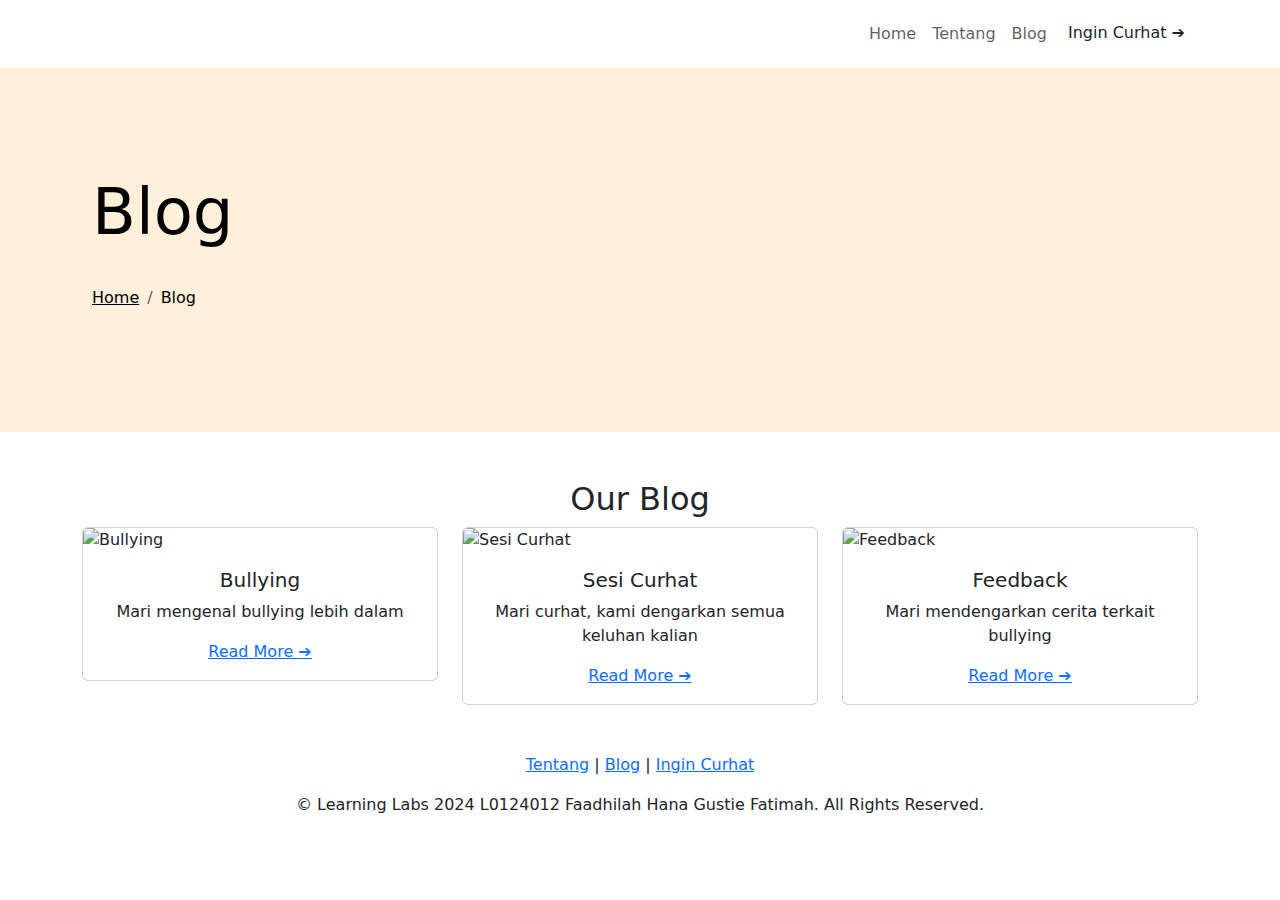
==== blog.html @ 9458da6a "Add files via upload" ====
<!DOCTYPE html>
<html lang="en">
<head>
    <meta charset="UTF-8">
    <meta name="viewport" content="width=device-width, initial-scale=1.0">
    <title>Blog - AKSI</title>
    <link href="https://cdn.jsdelivr.net/npm/bootstrap@5.3.0/dist/css/bootstrap.min.css" rel="stylesheet">
    <link rel="stylesheet" href="css/style.css">
</head>
<body>

<!-- Header -->
<nav class="navbar navbar-expand-lg navbar-light">
    <div class="container">
        <a class="navbar-brand text-white" href="#"><h3>AKSI</h3></a>
        <button class="navbar-toggler" type="button" data-bs-toggle="collapse" data-bs-target="#navbarNav" aria-controls="navbarNav" aria-expanded="false" aria-label="Toggle navigation">
            <span class="navbar-toggler-icon"></span>
        </button>
        <div class="collapse navbar-collapse" id="navbarNav">
            <ul class="navbar-nav ms-auto">
                <li class="nav-item">
                    <a class="nav-link" href="index.html">Home</a>
                </li>
                <li class="nav-item">
                    <a class="nav-link" href="tentang.html">Tentang</a>
                </li>
                <li class="nav-item">
                    <a class="nav-link" href="blog.html">Blog</a>
                </li>
                <li class="nav-item">
                    <a class="btn btn-get-offer" href="curhat.html">Ingin Curhat ➔</a>
                </li>
            </ul>
        </div>
    </div>
</nav>

<!-- Page Header Start -->
<div class="container-fluid page-header py-5 mb-5" style="background-color: #fff0db;">
    <div class="container py-5">
        <h1 class="display-3 text-black mb-3 animated slideInDown" style="padding: 10px; border-radius: 5px;">Blog</h1>
        <nav aria-label="breadcrumb animated slideInDown">
            <ol class="breadcrumb" style="padding: 10px; border-radius: 5px;">
                <li class="breadcrumb-item"><a class="text-black" href="index.html">Home</a></li>
                <li class="breadcrumb-item text-black active" aria-current="page">Blog</li>
            </ol>
        </nav>
    </div>
</div>
<!-- Page Header End -->

<!-- Layanan Section -->
<div class="container services-section" id="Blog">
    <h2 class="text-center">Our Blog</h2>
    <div class="row">
        <div class="col-md-4">
            <div class="card card-service">
                <img src="pic/pic13.jpg" class="card-img-top" alt="Bullying">
                <div class="card-body text-center">
                    <h5 class="card-title">Bullying</h5>
                    <p class="card-text">Mari mengenal bullying lebih dalam</p>
                    <a href="bullying.html">Read More ➔</a>
                </div>
            </div>
        </div>
        <div class="col-md-4">
            <div class="card card-service">
                <img src="pic/pic7.jpg" class="card-img-top" alt="Sesi Curhat">
                <div class="card-body text-center">
                    <h5 class="card-title">Sesi Curhat</h5>
                    <p class="card-text">Mari curhat, kami dengarkan semua keluhan kalian</p>
                    <a href="curhat.html">Read More ➔</a>
                </div>
            </div>
        </div>
        <div class="col-md-4">
            <div class="card card-service">
                <img src="pic/pic8.jpg" class="card-img-top" alt="Feedback">
                <div class="card-body text-center">
                    <h5 class="card-title">Feedback</h5>
                    <p class="card-text">Mari mendengarkan cerita terkait bullying</p>
                    <a href="feedback.html">Read More ➔</a>
                </div>
            </div>
        </div>
    </div>
</div>
<br><br>

<!-- Footer -->
<footer class="text-center">
    <div class="container">
        <a href="tentang.html">Tentang</a> | <a href="blog.html">Blog</a> | <a href="curhat.html">Ingin Curhat</a></p>
        <p>&copy; Learning Labs 2024 L0124012 Faadhilah Hana Gustie Fatimah. All Rights Reserved.</p>
    </div>
</footer>

<script src="https://cdn.jsdelivr.net/npm/bootstrap@5.3.0/dist/js/bootstrap.bundle.min.js"></script>
<script src="js/script.js"></script>
</body>
</html>
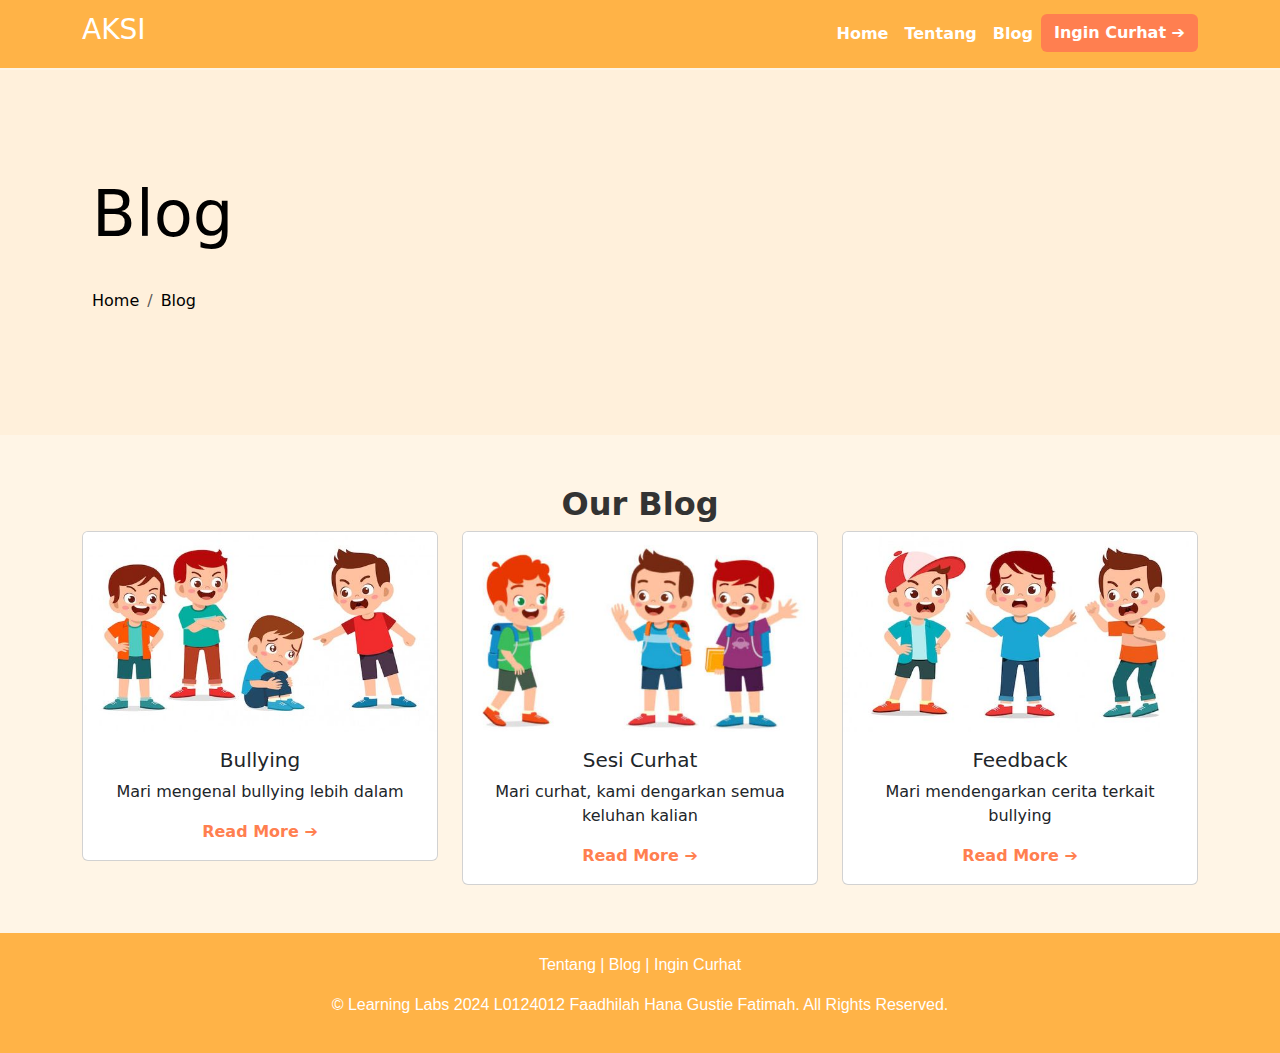
==== commit 4d898b01: "blog.html" ====
--- a/blog.html
+++ b/blog.html
@@ -9,7 +9,7 @@
 </head>
 <body>
 
-<!-- Header -->
+
 <nav class="navbar navbar-expand-lg navbar-light">
     <div class="container">
         <a class="navbar-brand text-white" href="#"><h3>AKSI</h3></a>
@@ -35,7 +35,7 @@
     </div>
 </nav>
 
-<!-- Page Header Start -->
+
 <div class="container-fluid page-header py-5 mb-5" style="background-color: #fff0db;">
     <div class="container py-5">
         <h1 class="display-3 text-black mb-3 animated slideInDown" style="padding: 10px; border-radius: 5px;">Blog</h1>
@@ -47,9 +47,9 @@
         </nav>
     </div>
 </div>
-<!-- Page Header End -->
 
-<!-- Layanan Section -->
+
+
 <div class="container services-section" id="Blog">
     <h2 class="text-center">Our Blog</h2>
     <div class="row">
@@ -87,7 +87,7 @@
 </div>
 <br><br>
 
-<!-- Footer -->
+
 <footer class="text-center">
     <div class="container">
         <a href="tentang.html">Tentang</a> | <a href="blog.html">Blog</a> | <a href="curhat.html">Ingin Curhat</a></p>
@@ -98,4 +98,4 @@
 <script src="https://cdn.jsdelivr.net/npm/bootstrap@5.3.0/dist/js/bootstrap.bundle.min.js"></script>
 <script src="js/script.js"></script>
 </body>
-</html>+</html>
--- a/css/style.css
+++ b/css/style.css
@@ -0,0 +1,213 @@
+body {
+    background-color: #fff5e6;
+    padding-top: 70px;
+}
+
+.navbar {
+    background-color: #ffb347;
+    position: fixed;
+    top: 0;
+    left: 0;
+    right: 0;
+    z-index: 1000;
+    transition: background-color 0.3s ease-in; 
+}
+.navbar .nav-link {
+    color: white;
+    font-weight: bold;
+    transition: color 0.3s;
+}
+.navbar .nav-link:hover {
+    color: #fff0db;
+}
+.btn-get-offer {
+    background-color: #ff7f50;
+    color: white;
+    font-weight: bold;
+    transition: background-color 0.3s;
+}
+.btn-get-offer:hover {
+    background-color: #ff6347;
+}
+
+
+.carousel-item img {
+    max-height: 500px;
+    object-fit: cover;
+}
+
+
+.about-section {
+    background-color: #fff0db;
+    padding: 30px;
+    margin-top: 20px;
+    border-radius: 10px;
+}
+
+
+.services-section h2 {
+    font-weight: bold;
+    color: #333;
+    text-align: center;
+    margin-top: 50px;
+}
+.card-service img {
+    max-height: 200px;
+    object-fit: cover;
+}
+.card-service .card-body a {
+    color: #ff7f50;
+    font-weight: bold;
+    text-decoration: none;
+}
+.card-service .card-body a:hover {
+    color: #ff6347;
+}
+
+footer {
+    background-color: #ffb347;
+    color: white;
+    padding: 15px;
+    font-family: Arial, sans-serif;
+    padding: 20px 0;
+}
+footer a {
+    color: white;
+    text-decoration: none;
+    transition: color 0.3s;
+}
+footer a:hover {
+    color: #ff6347;
+}
+
+.footer-container {
+    display: flex;
+    justify-content: space-around;
+    padding: 15px 0;
+}
+  
+.footer-section {
+    width: 30%;
+}
+
+.footer-section h3 {
+    font-size: 25px;
+    margin-bottom: 10px;
+}
+  
+.footer-section p, .footer-section ul {
+    font-size: 14px;
+    line-height: 1.6;
+    margin: 1px 0;
+}
+  
+.footer-section ul {
+    list-style-type: none;
+    padding: 0;
+}
+  
+.footer-section ul li::before {
+    content: "› ";
+    color: #ff6347;
+}
+  
+.social-icons a {
+    display: inline-block;
+    width: 30px;
+    height: 30px;
+    margin-right: 5px;
+    background-color: #444;
+    color: #fff;
+    text-align: center;
+    line-height: 32px;
+    border-radius: 5px;
+    font-size: 16px;
+    text-decoration: none;
+}
+  
+.social-icons a:hover {
+    background-color: #ff6347;
+}
+  
+.footer-bottom {
+    text-align: center;
+    font-size: 12px;
+    padding-top: 10px;
+    border-top: 1px solid #000000;
+}
+  
+nav.navbar.scrolled {
+    background-color: #000000; 
+}
+
+.section-title {
+    font-size: 2rem;
+    font-weight: bold;
+    margin-bottom: 1rem;
+}
+.section-line {
+    display: inline-block;
+    width: 50px;
+    height: 4px;
+    background-color: rgb(255, 172, 7);
+    margin-bottom: 1rem;
+}
+.content {
+    line-height: 1.7;
+    color: #000000;
+}
+
+.image-container img {
+    width: 100%;
+    height: auto;
+    border-radius: 10px;
+}
+
+.container .ratio{
+    border-radius: 8px;
+    overflow: hidden;
+    box-shadow: 0 4px 8px rgba(0, 0, 0, 0.2);
+}
+
+.container a{
+    color: white;
+    text-decoration: none;
+    transition: color 0.3s;
+}
+
+.container p a{
+    color: black;
+    text-decoration: none;
+    transition: color 0.3s;
+}
+
+.container a:hover{
+    color: #ff6347;
+    text-decoration: none;
+    transition: color 0.3s;
+}
+
+#penting {
+    background-color: #ffb347;
+    padding: 30px;
+    margin-top: 20px;
+    border-radius: 10px;
+    font-style: italic;
+}
+
+.vertical-line {
+    border-left: 2px solid black; 
+    height: 330px; 
+    margin: 0 auto; 
+}
+
+.section {
+    opacity: 0;
+    transform: translateY(20px);
+    transition: opacity 0.6s ease, transform 0.6s ease;
+}
+
+.section.visible {
+    opacity: 1;
+    transform: translateY(0);
+}
